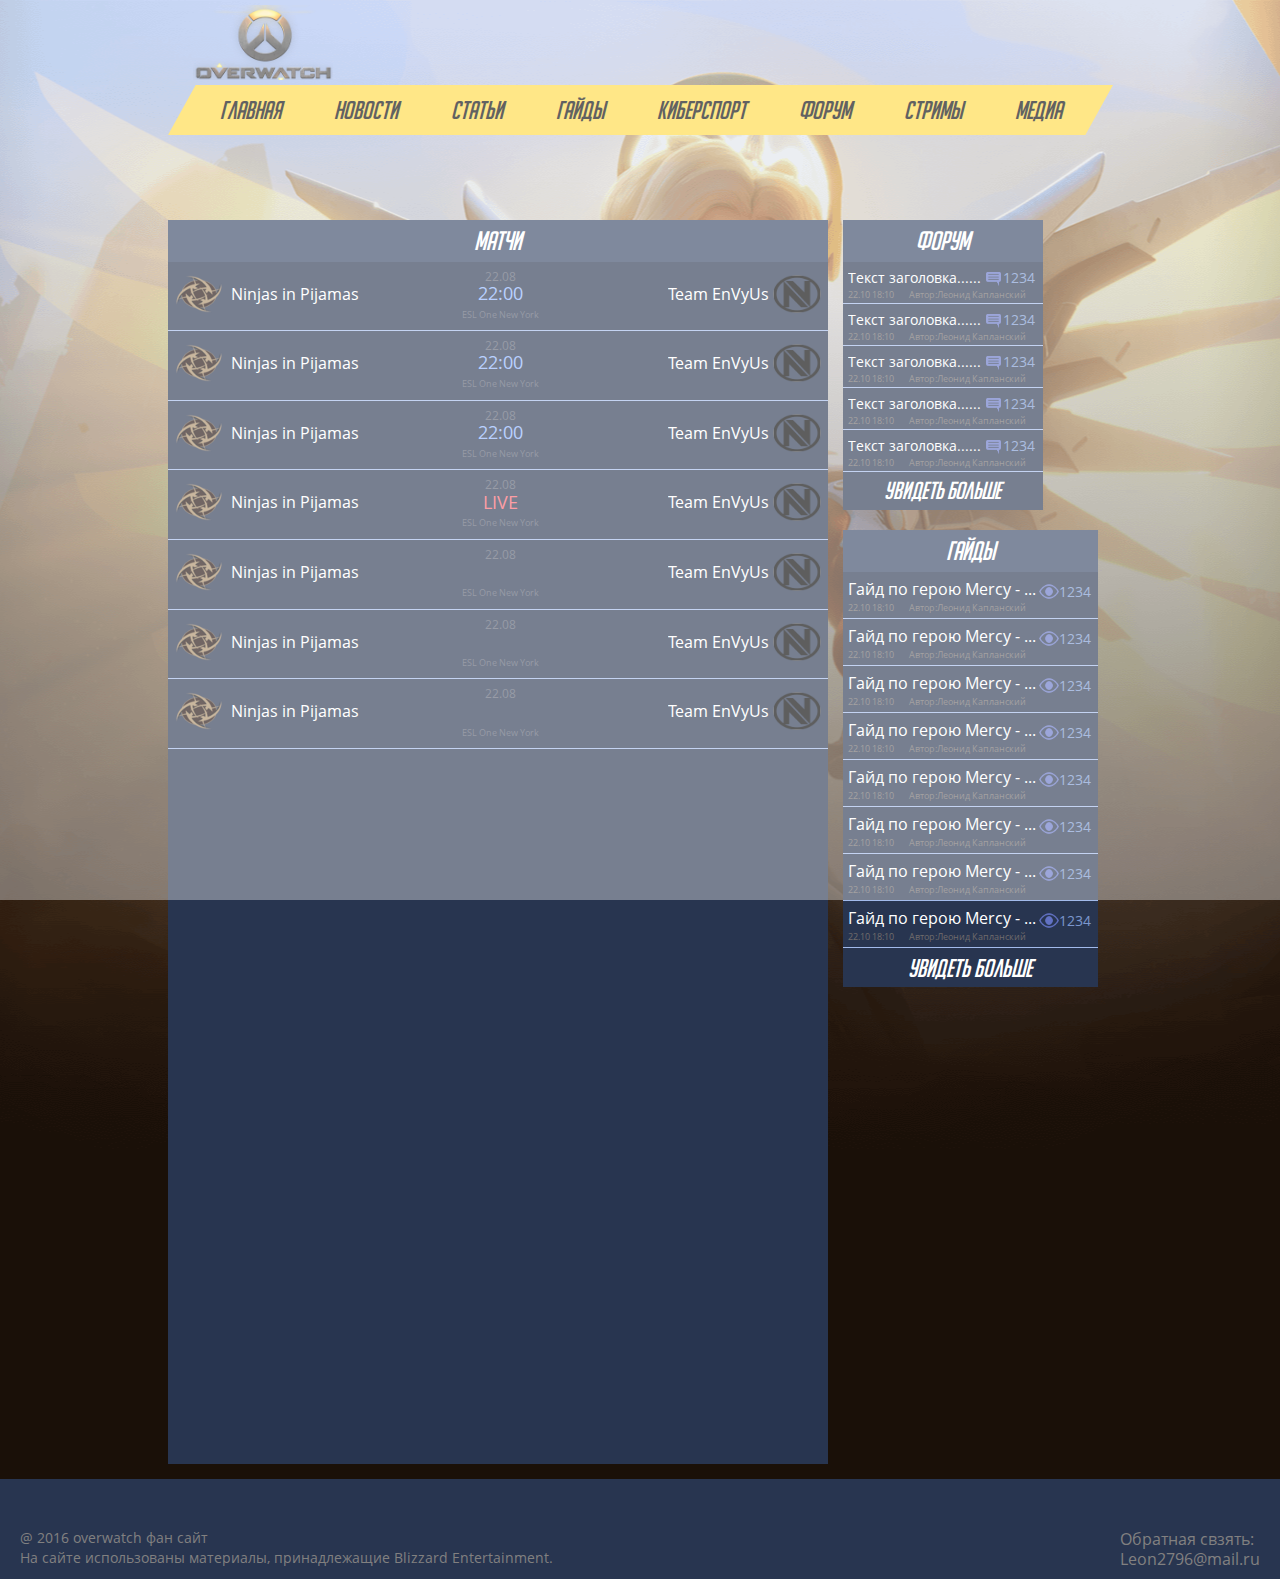
==== cybersport.html @ 669074f1 "update_v2" ====
<!DOCTYPE html>
<!--[if lt IE 7 ]><html class="ie ie6" lang="en"> <![endif]-->
<!--[if IE 7 ]><html class="ie ie7" lang="en"> <![endif]-->
<!--[if IE 8 ]><html class="ie ie8" lang="en"> <![endif]-->
<!--[if (gte IE 9)|!(IE)]><!--><html lang="ru"> <!--<![endif]-->

<head>

	<meta charset="utf-8">

	<title>Заголовок</title>
	<meta name="description" content="">

	<link rel="shortcut icon" href="img/favicon/favicon.ico" type="image/x-icon">
	<link rel="apple-touch-icon" href="img/favicon/apple-touch-icon.png">
	<link rel="apple-touch-icon" sizes="72x72" href="img/favicon/apple-touch-icon-72x72.png">
	<link rel="apple-touch-icon" sizes="114x114" href="img/favicon/apple-touch-icon-114x114.png">

	<meta http-equiv="X-UA-Compatible" content="IE=edge">
	<meta name="viewport" content="width=device-width, initial-scale=1, maximum-scale=1">

	<link rel="stylesheet" href="libs/bootstrap/css/bootstrap-grid.min.css">
	<link rel="stylesheet" href="libs/animate/animate.css">
	<link rel="stylesheet" href="libs/magnific-popup/magnific-popup.css">
	<link rel="stylesheet" href="css/fonts.css">
	<link rel="stylesheet" href="css/style.css"> 
	<!-- <link rel="stylesheet" href="css/media.css"> -->
	<link rel="stylesheet" href="css/font-awesome.min.css">

	<script src="libs/modernizr/modernizr.js"></script>

</head>

<body>

	<!-- Здесь пишем код -->
	<div class="container">
		<div class="row">
			<a href="#" class="logo"><img src="img/logo.png" alt="123"></a>
		</div>

		<div class="main_mnu">
			<ul>
				<li class = "menu_item"><a href="index.html">главная</a></li>
				<li class = "menu_item"><a href="news.html">новости</a></li>
				<li class = "menu_item"><a href="#">статьи</a></li>
				<li class = "menu_item"><a href="#">гайды</a></li>
				<li class = "menu_item"><a href="cybersport.html">киберспорт</a></li>
				<li class = "menu_item"><a href="#">форум</a></li>
				<li class = "menu_item"><a href="stream.html">стримы</a></li>
			<li class = "menu_item menu_media"><a>медиа</a>
				 <ul>
				 	<li><a href="gallery.html">Галерея</a></li>
				 	<li><a href="videos.html">Видео</a></li>
				 </ul>
				</li>
			</ul>
		</div>
		<div class="page match_page">
			<div class="sec_matches">
				<div class="top_title">Матчи</div>
				<a href="#">
					<div class="match_item">
						<div class="one_team">	
							<div class="logo_team"><img src="img/48px-Ninjas_in_Pyjamas.png" alt="Ninjas in Pijamas"></div>
							<div class="team_name">Ninjas in Pijamas</div>
						</div>
						<div class="time">
							<div class="data">22.08</div>
							<span>22:00</span>
							<div class="place">ESL One New York</div>
						</div>
						<div class="two_team">
							<div class="logo_team"><img src="img/50px-NV.png" alt="Ninjas in Pijamas"></div>
							<div class="team_name">Team EnVyUs</div>
						</div>
					</div>
				</a>
				<a href="#">
					<div class="match_item">
						<div class="one_team">	
							<div class="logo_team"><img src="img/48px-Ninjas_in_Pyjamas.png" alt="Ninjas in Pijamas"></div>
							<div class="team_name">Ninjas in Pijamas</div>
						</div>
						<div class="time">
							<div class="data">22.08</div>
							<span>22:00</span>
							<div class="place">ESL One New York</div>
						</div>
						<div class="two_team">
							<div class="logo_team"><img src="img/50px-NV.png" alt="Ninjas in Pijamas"></div>
							<div class="team_name">Team EnVyUs</div>
						</div>
					</div>
				</a>
				<a href="#">
					<div class="match_item">
						<div class="one_team">	
							<div class="logo_team"><img src="img/48px-Ninjas_in_Pyjamas.png" alt="Ninjas in Pijamas"></div>
							<div class="team_name">Ninjas in Pijamas</div>
						</div>
						<div class="time">
							<div class="data">22.08</div>
							<span>22:00</span>
							<div class="place">ESL One New York</div>
						</div>
						<div class="two_team">
							<div class="logo_team"><img src="img/50px-NV.png" alt="Ninjas in Pijamas"></div>
							<div class="team_name">Team EnVyUs</div>
						</div>
					</div>
				</a>
				<a href="#">
					<div class="match_item">
						<div class="one_team">	
							<div class="logo_team"><img src="img/48px-Ninjas_in_Pyjamas.png" alt="Ninjas in Pijamas"></div>
							<div class="team_name">Ninjas in Pijamas</div>
						</div>
						<div class="time">
							<div class="data">22.08</div>
							<span class = "live_match">LIVE</span>
							<div class="place">ESL One New York</div>
						</div>
						<div class="two_team">
							<div class="logo_team"><img src="img/50px-NV.png" alt="Ninjas in Pijamas"></div>
							<div class="team_name">Team EnVyUs</div>
						</div>
					</div>
				</a>
				<a href="#">
					<div class="match_item">
						<div class="one_team">	
							<div class="logo_team"><img src="img/48px-Ninjas_in_Pyjamas.png" alt="Ninjas in Pijamas"></div>
							<div class="team_name">Ninjas in Pijamas</div>
						</div>
						<div class="time">
							<div class="data">22.08</div>
							<div class="result">
								<i class="fa fa-trophy" aria-hidden="true"></i>
							</div>
							<div class="place">ESL One New York</div>
						</div>
						<div class="two_team">
							<div class="logo_team"><img src="img/50px-NV.png" alt="Ninjas in Pijamas"></div>
							<div class="team_name">Team EnVyUs</div>
						</div>
					</div>
				</a>
				<a href="#">
					<div class="match_item">
						<div class="one_team">	
							<div class="logo_team"><img src="img/48px-Ninjas_in_Pyjamas.png" alt="Ninjas in Pijamas"></div>
							<div class="team_name">Ninjas in Pijamas</div>
						</div>
						<div class="time">
							<div class="data">22.08</div>
							<div class="result">
								<i class="fa fa-trophy" aria-hidden="true"></i>
							</div>
							<div class="place">ESL One New York</div>
						</div>
						<div class="two_team">
							<div class="logo_team"><img src="img/50px-NV.png" alt="Ninjas in Pijamas"></div>
							<div class="team_name">Team EnVyUs</div>
						</div>
					</div>
				</a>
				<a href="#">
					<div class="match_item">
						<div class="one_team">	
							<div class="logo_team"><img src="img/48px-Ninjas_in_Pyjamas.png" alt="Ninjas in Pijamas"></div>
							<div class="team_name">Ninjas in Pijamas</div>
						</div>
						<div class="time">
							<div class="data">22.08</div>
							<div class="result">
								<i class="fa fa-trophy" aria-hidden="true"></i>
							</div>
							<div class="place">ESL One New York</div>
						</div>
						<div class="two_team">
							<div class="logo_team"><img src="img/50px-NV.png" alt="Ninjas in Pijamas"></div>
							<div class="team_name">Team EnVyUs</div>
						</div>
					</div>
				</a>
			</div>
		</div>
		<div class="sec_forum">
			<div class="top_title">
				<a href="#">Форум</a>
			</div>
			<div class="forum_item">
				<a href="#">
					<div class="forum_tittle">Текст заголовка....................</div>
					<div class="comment_item"><img src="img/comment_item.png" alt="comment"></div>
					<div class="comment_amount">1234</div>
					<div class="info">
						<div class="forum_data"><span>22.10 18:10</span></div>
						<div class="forum_author"><span>Автор:Леонид Капланский</span></div>
					</div>
				</a>
			</div>
			<div class="forum_item">
				<a href="#">
					<div class="forum_tittle">Текст заголовка....................</div>
					<div class="comment_item"><img src="img/comment_item.png" alt="comment"></div>
					<div class="comment_amount">1234</div>
					<div class="info">
						<div class="forum_data"><span>22.10 18:10</span></div>
						<div class="forum_author"><span>Автор:Леонид Капланский</span></div>
					</div>
				</a>
			</div>
			<div class="forum_item">
				<a href="#">
					<div class="forum_tittle">Текст заголовка....................</div>
					<div class="comment_item"><img src="img/comment_item.png" alt="comment"></div>
					<div class="comment_amount">1234</div>
					<div class="info">
						<div class="forum_data"><span>22.10 18:10</span></div>
						<div class="forum_author"><span>Автор:Леонид Капланский</span></div>
					</div>
				</a>
			</div>
			<div class="forum_item">
				<a href="#">
					<div class="forum_tittle">Текст заголовка....................</div>
					<div class="comment_item"><img src="img/comment_item.png" alt="comment"></div>
					<div class="comment_amount">1234</div>
					<div class="info">
						<div class="forum_data"><span>22.10 18:10</span></div>
						<div class="forum_author"><span>Автор:Леонид Капланский</span></div>
					</div>
				</a>
			</div>
			<div class="forum_item">
				<a href="#">
					<div class="forum_tittle">Текст заголовка....................</div>
					<div class="comment_item"><img src="img/comment_item.png" alt="comment"></div>
					<div class="comment_amount">1234</div>
					<div class="info">
						<div class="forum_data"><span>22.10 18:10</span></div>
						<div class="forum_author"><span>Автор:Леонид Капланский</span></div>
					</div>
				</a>
			</div>
			<div class = "more_button"><a href="#">Увидеть больше</a></div>
		</div>
		<div class="sec_guide">
			<div class="top_title">
				<a href="#">Гайды</a>
			</div>
			<div class="guide_item">
				<a href="#">
					<div class="guide_tittle">Гайд по герою Mercy - хиль и ресай</div>
					<div class="view_item"><img src="img/view.png" alt="view"></div>
					<div class="guide_amount">1234</div>
					<div class="info" style="padding-left: 5px">
						<div class="forum_data"><span>22.10 18:10</span></div>
						<div class="forum_author"><span>Автор:Леонид Капланский</span></div>
					</div>
				</a>
			</div>
			<div class="guide_item">
				<a href="#">
					<div class="guide_tittle">Гайд по герою Mercy - хиль и ресай</div>
					<div class="view_item"><img src="img/view.png" alt="view"></div>
					<div class="guide_amount">1234</div>
					<div class="info" style="padding-left: 5px">
						<div class="forum_data"><span>22.10 18:10</span></div>
						<div class="forum_author"><span>Автор:Леонид Капланский</span></div>
					</div>
				</a>
			</div>
			<div class="guide_item">
				<a href="#">
					<div class="guide_tittle">Гайд по герою Mercy - хиль и ресай</div>
					<div class="view_item"><img src="img/view.png" alt="view"></div>
					<div class="guide_amount">1234</div>
					<div class="info" style="padding-left: 5px">
						<div class="forum_data"><span>22.10 18:10</span></div>
						<div class="forum_author"><span>Автор:Леонид Капланский</span></div>
					</div>
				</a>
			</div>
			<div class="guide_item">
				<a href="#">
					<div class="guide_tittle">Гайд по герою Mercy - хиль и ресай</div>
					<div class="view_item"><img src="img/view.png" alt="view"></div>
					<div class="guide_amount">1234</div>
					<div class="info" style="padding-left: 5px">
						<div class="forum_data"><span>22.10 18:10</span></div>
						<div class="forum_author"><span>Автор:Леонид Капланский</span></div>
					</div>
				</a>
			</div>
			<div class="guide_item">
				<a href="#">
					<div class="guide_tittle">Гайд по герою Mercy - хиль и ресай</div>
					<div class="view_item"><img src="img/view.png" alt="view"></div>
					<div class="guide_amount">1234</div>
					<div class="info" style="padding-left: 5px">
						<div class="forum_data"><span>22.10 18:10</span></div>
						<div class="forum_author"><span>Автор:Леонид Капланский</span></div>
					</div>
				</a>
			</div>
			<div class="guide_item">
				<a href="#">
					<div class="guide_tittle">Гайд по герою Mercy - хиль и ресай</div>
					<div class="view_item"><img src="img/view.png" alt="view"></div>
					<div class="guide_amount">1234</div>
					<div class="info" style="padding-left: 5px">
						<div class="forum_data"><span>22.10 18:10</span></div>
						<div class="forum_author"><span>Автор:Леонид Капланский</span></div>
					</div>
				</a>
			</div>
			<div class="guide_item">
				<a href="#">
					<div class="guide_tittle">Гайд по герою Mercy - хиль и ресай</div>
					<div class="view_item"><img src="img/view.png" alt="view"></div>
					<div class="guide_amount">1234</div>
					<div class="info" style="padding-left: 5px">
						<div class="forum_data"><span>22.10 18:10</span></div>
						<div class="forum_author"><span>Автор:Леонид Капланский</span></div>
					</div>
				</a>
			</div>
			<div class="guide_item">
				<a href="#">
					<div class="guide_tittle">Гайд по герою Mercy - хиль и ресай</div>
					<div class="view_item"><img src="img/view.png" alt="view"></div>
					<div class="guide_amount">1234</div>
					<div class="info" style="padding-left: 5px">
						<div class="forum_data"><span>22.10 18:10</span></div>
						<div class="forum_author"><span>Автор:Леонид Капланский</span></div>
					</div>
				</a>
			</div>
			<div class = "more_button button_guide"><a href="#">Увидеть больше</a></div>
		</div>
	</div>
	<footer>
		<span class = "copyright">@ 2016 overwatch фан сайт</span>
		<span class = "warn">  На сайте использованы материалы, принадлежащие Blizzard Entertainment. </span>
		<div class="e-mail">Обратная свзять: <br> Leon2796@mail.ru</div>
	</footer>

	
	<div class="hidden"></div>

	<div class="loader">
		<div class="loader_inner"></div>
	</div>

	<!--[if lt IE 9]>
	<script src="libs/html5shiv/es5-shim.min.js"></script>
	<script src="libs/html5shiv/html5shiv.min.js"></script>
	<script src="libs/html5shiv/html5shiv-printshiv.min.js"></script>
	<script src="libs/respond/respond.min.js"></script>
	<![endif]-->

	<script src="libs/jquery/jquery-1.11.2.min.js"></script>
	<script src="libs/magnific-popup/jquery.magnific-popup.min.js"></script>
	<script src="libs/waypoints/waypoints.min.js"></script>
	<script src="libs/animate/animate-css.js"></script>
	<script src="libs/plugins-scroll/plugins-scroll.js"></script>
	
	<script src="js/common.js"></script>
</body>
</html>
---- css/fonts.css ----
@font-face {
	font-family: "RobotoRegular";
	src: url("../fonts/RobotoRegular/RobotoRegular.eot");
	src: url("../fonts/RobotoRegular/RobotoRegular.eot?#iefix") format("embedded-opentype"),
			 url("../fonts/RobotoRegular/RobotoRegular.woff") format("woff"),
			 url("../fonts/RobotoRegular/RobotoRegular.ttf") format("truetype");
	font-style: normal;
	font-weight: normal;
}

/* font-family: "OpenSansRegular"; */
@font-face {
    font-family: "OpenSansRegular";
    src: url("../fonts/OpenSansRegular/OpenSansRegular.eot");
    src: url("../fonts/OpenSansRegular/OpenSansRegular.eot?#iefix")format("embedded-opentype"),
    url("../fonts/OpenSansRegular/OpenSansRegular.woff") format("woff"),
    url("../fonts/OpenSansRegular/OpenSansRegular.ttf") format("truetype");
    font-style: normal;
    font-weight: normal;
}


/* font-family: "ArialRegular"; */
@font-face {
    font-family: "ArialRegular";
    src: url("../fonts/ArialRegular/ArialRegular.eot");
    src: url("../fonts/ArialRegular/ArialRegular.eot?#iefix")format("embedded-opentype"),
    url("../fonts/ArialRegular/ArialRegular.woff") format("woff"),
    url("../fonts/ArialRegular/ArialRegular.ttf") format("truetype");
    font-style: normal;
    font-weight: normal;
}

@font-face {
    font-family: "Big_Noodle_Titling_Cyr";
    src: url("../fonts/Big_Noodle_Titling_Cyr/Big_Noodle_Titling_Cyr.eot");
    src: url("../fonts/Big_Noodle_Titling_Cyr/Big_Noodle_Titling_Cyr.eot?#iefix")format("embedded-opentype"),
    url("../fonts/Big_Noodle_Titling_Cyr/Big_Noodle_Titling_Cyr.woff") format("woff"),
    url("../fonts/Big_Noodle_Titling_Cyr/Big_Noodle_Titling_Cyr.ttf") format("truetype");
    font-style: normal;
    font-weight: normal;
}

@font-face {
    font-family: Big_Noodle_Titling_Cyr; /* Имя шрифта */
    src: url(../fonts/Big_Noodle_Titling_Cyr.ttf)
---- css/style.css ----
*::-webkit-input-placeholder {
	color: #666;
	opacity: 1;
}
*:-moz-placeholder {
	color: #666;
	opacity: 1;
}
*::-moz-placeholder {
	color: #666;
	opacity: 1;
}
*:-ms-input-placeholder {
	color: #666;
	opacity: 1;
}

body input:focus:required:invalid,
body textarea:focus:required:invalid {
	
}
body input:required:valid,
body textarea:required:valid {
	
}

html.js .loader {
	background: none repeat scroll 0 0 #ffffff;
	bottom: 0;
	height: 100%;
	left: 0;
	position: fixed;
	right: 0;
	top: 0;
	width: 100%;
	z-index: 9999;
}
html.js .loader_inner {
	background-image: url("../img/preloader.gif");
	background-size: cover;
	background-repeat: no-repeat;
	background-position: center center;
	background-color: #fff;
	height: 60px;
	width: 60px;
	margin-top: -30px;
	margin-left: -30px;
	left: 50%;
	top: 50%;
	position: absolute;
}

a {
	color: #fff;
}

body {
	font-family: sans-serif;
	font-size: 16px;
	min-width: 320px;
	position: relative;
	line-height: 1.6;
	font-family: "OpenSansRegular", sans-serif;
	overflow-x: hidden;
	background-image: url(../img/bg.png);
	background-position: center top;
	height: 100%;
}
.hidden {
	display: none;
}

h1 {
	font-family: "OpenSansRegular", sans-serif;
	font-size: 20px;
	color: #fff;
}

p{
 	color: #fff;
 	font-size: 16px;
 	line-height: 22px;
 	font-family: "ArialRegular", sans-serif;
	
}

span {
	font-family: "OpenSansRegular", sans-serif;
	color: #fff;
}

a:hover, a:focus {
	text-decoration: none;
}

.container {
	width: 945px;
	padding: 0;
}

.logo img {
	float: left;
	width: 140px;
	height: 75px;
	margin-top: 5px;
	margin-left: 40px;
	margin-bottom: 5px;
}

.main_mnu ul {
	padding: 0;
	background-image: url(../img/menu.png);
	height: 50px;
	width: 945px;
	margin: 0;
	padding-left: 28px;
	list-style: none;
}

.menu_item {
	display: inline-block;
}

.menu_item a{
	list-style: none;
  font-family: "Big_Noodle_Titling_Cyr";
  font-style: italic;
  font-size: 25px;
  display: inline-block;
  height: 50px;
  padding: 5px 24.5px;
  color: #060606;
}

.menu_item a:hover {
	background: #FDE481;
}

.menu_media {
	position: relative;
}

.menu_media ul {
	position: absolute;
	left:-9999px;
	pacity:0;
	height: 100px;
	width: 96px;
	background: none;
	padding-left: 0;
}

.menu_media ul li {
	padding-top: 1px;
	float: none;
	background-color: #FFD941;
}

.menu_media ul li a {
	width: 96px;
	padding: 5px 17px;
}



.menu_media:hover ul{
	left: 0;
	opacity: 1;
}

.page{
	width: 660px;
	min-height: 1244px;
	height: 100%;
	background-color: #283550;
	margin-top: 85px;
	margin-right: 15px;
	color: #fff;
	display: inline-block;
	position: relative;
	float: left;
	padding: 10px;
}

.sec_forum {
	width: 200px;
	height: 100%;
	background-color: #283550;
	margin-top: 85px;
	float: right;
	display: inline-block;
	margin-right: 70px;
}

.sec_guide {
	width: 255px;
	height: 457px;
	background-color: #283550;
	margin-top: 20px;
	display: inline-block;
}


.news_page img{
	width: 485px;
	height: 260px;
}

.popup_content {
	display: block;
	width: 485px;
	height: 260px;
	margin: 15px 70px;
}

.news_page h1 {
	font-size: 24px;
	margin-top: 10px;
	font-weight: 100;
	margin-bottom: 0;
}

.text {
	display: block;
}
.info span{
	font-size: 12px;
	color: #706C6C;
}

.news_data {
	display: inline-block;
	float: left;
	margin-right: 45px;
}

.news_author {
	display: inline-block;
}

.views_news {
	float: right;
}

.news_tag {
	margin-top: 35px;
	font-size: 12px;
	margin-bottom: 10px;
}

.news_tag  span{
	color: #706C6C;
}

.news_tag a{
 border: 1px #A2BAEB solid;
 margin-right: 5px;
 padding: 3px;
}

.more_button  {
	color: #fff;
	font-family: "Big_Noodle_Titling_Cyr";
  font-style: italic;
  font-size: 24px;
  text-align: center;
}

.more_button  a{
 color: #fff;
}

.more_button:hover {
	background: #4A5A7B;
}

.forum_item {
	padding-left: 5px;
	border-bottom: 1px #A2BAEB solid ;
	height: 42px;
}

.forum_item:hover {
	background: #4A5A7B;
}

.top_title {
	font-family: "Big_Noodle_Titling_Cyr";
  font-style: italic;
  font-size: 26px;
  text-align: center;
  background-color: #354565;
}

.top_title a {
	color: #fff;
}

.forum_tittle {
	width: 135px;
	display: inline-block;
	float: left;
	overflow: hidden;
	padding-top: 5px;
	font-size: 14px;
	color: #fff;
	margin: 0;
	overflow: hidden;
	display: block;
	text-overflow: ellipsis;
	white-space: nowrap;
}


.comment_item img{
	width: 15px;
	height: 14px;
	margin-top: 10px;
	margin-left: 3px;
	display: inline-block;
	float: left;
}

.comment_amount {
	font-size: 14px;
	color: #7B97CE;
	padding-top: 5px;
	margin-left: 2px;
	display: inline-block;
}

.forum_data {
	display: inline-block;
	float: left;
	margin-right: 15px;
}

.forum_data,.forum_author {
	line-height: 5px;
}

.forum_data span,.forum_author span {
	font-size: 9px;
}

.guide_item {
	border-bottom: 1px #A2BAEB solid ;
	height: 47px;
}
.guide_tittle {
	width: 191px;
	display: inline-block;
	float: left;
	padding-top: 5px;
	font-size: 16px;
	color: #fff;
	margin: 0;
	overflow: hidden;
	text-overflow: ellipsis;
	white-space: nowrap;
	margin-left: 5px;
}

.view_item img{
	width: 20px;
  height: 23px;
  margin-top: 8px;
	display: inline-block;
	float: left;
}

.guide_amount {
	font-size: 14px;
	color: #7B97CE;
  padding-top: 9px;
  margin-left: 2px;
}

.guide_cat{
	display: inline-block;
	float: left;
}

.guide_item:hover {
	background: #4A5A7B;
}

.button_guide {
	font-size: 25px;
}

.sec_stream {
	width: 255px;
	height: 320px;
	background-color: #283550;
	margin-top: 15px;
	color: #fff;
	display: inline-block;
}

.stream_item {
	width: 135px;
	height: 80px;
	position: relative;
	margin-top: 10px;
	margin-left: 60px;
}

.border:hover {
	border: 1px #91B5FF solid;
}

.border {
	background-clip: padding-box;
	width: 135px;
	height: 80px;
	z-index: 50;
	position: absolute;
	background: -moz-linear-gradient(top, transparent 0%, rgba(0,0,0,0.85) 100%);
	background: -webkit-gradient(linear, left top, left bottom, color-stop(0%, transparent), color-stop(100%, rgba(0,0,0,0.75)));
	background: -webkit-linear-gradient(top, transparent 0%, rgba(0,0,0,0.85) 100%);
	background: -o-linear-gradient(top, transparent 0%, rgba(0,0,0,0.85) 100%);
	background: -ms-linear-gradient(top, transparent 0%, rgba(0,0,0,0.85) 100%);
	background: linear-gradient(to bottom, transparent 0%, rgba(0,0,0,0.85) 100%);
}

.stream_name {
	width: 80px;	
	color: #fff;
	position: absolute;
	top: 50px;
	left: 5px;
	font-family: "Big_Noodle_Titling_Cyr", sans-serif;
	overflow: hidden;
  text-overflow: ellipsis;
  white-space: nowrap;
  font-size: 16px;
  z-index: 100;
}

.views_icon {
	position: absolute;
	top: 52px;
	left: 85px;
	font-size: 12px;
	color: #6D9EFF;
	z-index: 100;
}

.steam_views {
	position: absolute;
	width: 35px;
	top: 53px;
	left: 98px;
	font-size: 12px;
	color: #6D9EFF;
	overflow: hidden;
  text-overflow: ellipsis;
  white-space: nowrap;
  z-index: 100;
}

.stream_item img {
	width: 135px;
	height: 80px;
	position: absolute;
	top: 0;
	background-clip: padding-box;
	z-index: 0;
}

footer {
	height: 100px;
	background-color: #283550;
	margin-top: 15px;
	position: relative;
	font-size: 14px;
}

.copyright {
	float: left;
	position: absolute;
	display: inline-block;
	color: #818080;
	bottom: 30px;
	left: 20px;
}

span.warn{
	color: #818080;
	bottom: 10px;
	position: absolute;
	left: 20px;
}

.e-mail {
	color: #818080;
	position: absolute;
	float: right;
	bottom: 10px;
	right: 20px;
	font-size: 16px;
	line-height: 20px;
}

/* overlay at start */
.mfp-fade.mfp-bg {
  opacity: 0;

  -webkit-transition: all 0.4s ease-out;
  -moz-transition: all 0.4s ease-out;
  transition: all 0.4s ease-out;
}
/* overlay animate in */
.mfp-fade.mfp-bg.mfp-ready {
  opacity: 0.8;
}
/* overlay animate out */
.mfp-fade.mfp-bg.mfp-removing {
  opacity: 0;
}

/* content at start */
.mfp-fade.mfp-wrap .mfp-content {
  opacity: 0;

  -webkit-transition: all 0.4s ease-out;
  -moz-transition: all 0.4s ease-out;
  transition: all 0.4s ease-out;
}
/* content animate it */
.mfp-fade.mfp-wrap.mfp-ready .mfp-content {
  opacity: 1;
}
/* content animate out */
.mfp-fade.mfp-wrap.mfp-removing .mfp-content {
  opacity: 0;
 3
}

.logo_hero {
	display: inline-block;
	float: left;
}

.logo_hero img{
	width: 250px;
	height: 225px;
}

.hero_descr {
	margin-left: 10px;
	display: inline-block;
}

.hero_descr h1 {
	margin: 0;
	font-size: 60px;
	font-weight: 100;
	line-height: 45px;
}

.hero_role,.hero_role span, .hero_about {
	font-size: 30px;
	line-height: 30px;
	margin: 7px 0;
}

.hero_role span {
	color: #91b5ff;
}

.hero_about  {
	line-height: 30px;
}

.hero_story p{
	font-family: "ArialRegular";
	font-size: 14px;
	font-style: italic;
	float: left;
	text-indent: 40px;
	margin-bottom: 0;
	text-align: justify;
	line-height: 18px;
}

.hero_skill {
	width: 300px;
	min-height: 155px;
	height: 100%;
	border-left: 5px #91B5FF solid;
	float: left;
	display: inline-block;
	margin-left: 40px;
  margin-top: 25px;
  padding-left: 5px;
}

.hero_page .hero_skill:nth-child(4){
	margin-left: 0;
}
.hero_page .hero_skill:nth-child(6){
	margin-left: 0;
}

.skill_name, .skill_option span, .hero_page ul span,
.hero_guidename, .hero_guide .autor,.hero_guide .data,
.hero_guide .view, .hero_descr h1,.hero_role,.hero_role span, .hero_about,
.stream_quest{
	font-family: "Big_Noodle_Titling_Cyr";
	font-style: italic;
}

.skill_name {
	font-size: 30px;
	line-height: 30px;
}

.skill_descr {
	width: 290px;
	height: 90px;
	text-align: justify;
	font-family: "OpenSansRegular";
	font-size: 14px;
	line-height: 16px;
	margin-top: 5px;
}

.skill_option span {
	font-size: 20px;
}

span.green {
	color: #00cf0a;
}
span.red {
	color: #fe0000;
}

.hero_ult {
	width: 300px;
	min-height: 155px;
	height: 100%;
	border-left: 5px #91B5FF solid;
	display: inline-block;
  padding-left: 5px;
  margin: 40px 0 25px 190px;
}

.hero_ult .skill_name {
	color:#74d6ff
}

.hero_page ul {
	padding: 0;
	margin-left: 15px;
}

.hero_page ul span {
	font-size: 28px;
}

.hero_page ul li {
	line-height: 18px;
	margin-left: 15px;
}
.hero_guide {
	display: inline-block;
	float: left;
	margin-left: 13px;
	margin-top: 15px;
}
.hero_guide a {
	width: 300px;
	height: 100px;
	border: 1px #91B5FF solid;
	display: block;
	padding: 3px;
}

.hero_guide a:hover {
	background-color: #4A5A7B;
}

.hero_guidename{
	font-size: 24px;
	line-height: 24px;
	float: left;
}

.hero_guide .autor{
	font-size: 18px;
	line-height: 24px;
	color:#62b0d5
}

a:hover {
	color: none;
}

.hero_guide .data {
	font-size: 16px;
	line-height: 24px;
	font-weight: 100;
	color: #a3a3a3;
	float: left;
	display: inline-block;
}

.hero_guide .view{
	font-size: 16px;
	line-height: 24px;
	font-weight: 100;
	color: #a3a3a3;
	float: right;
	display: inline-block;
	margin-right: 5px;
}

.match_page {
	padding: 0;
}

.match_item {
	height: 100%;
	border-bottom: 1px #A2BAEB solid;
	width: 660px;
	text-align: center;
	padding: 5px 0;
}

.match_item:hover {
	background-color: #3A4660;
}

.one_team {
	display: inline-block;
	float: left;
	width: 195px;
	overflow: hidden;
  text-overflow: ellipsis;
  white-space: nowrap;
}

.one_team img {
	width: 48px;
	height: 38px;
	float: left;
	margin-top: 8px;
	margin-left: 7px;
	margin-right: 4px;
}

.team_name {
	color: #fff;
	font-size: 16px;
	margin-top: 15px;

}

.time {
	display: inline-block;
	text-align: center;
	width: 85px;
	height: 100%;
}

.data {
	font-size: 12px;
	color: #5C6274;
}

.time span {
	font-size: 18px;
	color: #91B5FF;
	display: block;
	margin-top: -7px;
}

.place {
	font-size: 9px;
	color: #5C6274;
}

.two_team {
	float: right;
	width: 190px;

}

.two_team img {
	width: 48px;
	height: 38px;
	float: right;
	margin-top: 8px;
	margin-right: 7px;
	margin-left: 4px;
}

.two_team .team_name {
	float: right;
	width: auto;
	overflow: hidden;
  text-overflow: ellipsis;
  white-space: nowrap;
}

.time .live_match{
	color: #FB6570;
}

.result {
	width: 28px;
	height: 22px;
	margin-left: 29px;
	font-size: 19px;
	color: #fff;
	line-height: 27px;
}

.result:hover {
	color: #536998;
}

.score {
	color: #91B5FF;
	line-height: 22px;
	font-family: "OpenSansRegular";
}

.stream_page {
	min-height: 650px;
	padding: 0;
}

.stream_item {
	width: 135px;
	height: 80px;
	display: inline-block;
	float: left;
	position: relative;
	margin-top: 10px;
	margin-left: 23px;
	margin-bottom: 10px;
}

.border:hover {
	border: 1px #91B5FF solid;
}

.border {
	background-clip: padding-box;
	width: 135px;
	height: 80px;
	z-index: 50;
	position: absolute;
	background: -moz-linear-gradient(top, transparent 0%, rgba(0,0,0,0.85) 100%);
	background: -webkit-gradient(linear, left top, left bottom, color-stop(0%, transparent), color-stop(100%, rgba(0,0,0,0.75)));
	background: -webkit-linear-gradient(top, transparent 0%, rgba(0,0,0,0.85) 100%);
	background: -o-linear-gradient(top, transparent 0%, rgba(0,0,0,0.85) 100%);
	background: -ms-linear-gradient(top, transparent 0%, rgba(0,0,0,0.85) 100%);
	background: linear-gradient(to bottom, transparent 0%, rgba(0,0,0,0.85) 100%);
}

.stream_name {
	width: 80px;	
	color: #fff;
	position: absolute;
	top: 50px;
	left: 5px;
	font-family: "Big_Noodle_Titling_Cyr", sans-serif;
	overflow: hidden;
  text-overflow: ellipsis;
  white-space: nowrap;
  font-size: 16px;
  z-index: 100;
}

.views_icon {
	position: absolute;
	top: 52px;
	left: 85px;
	font-size: 12px;
	color: #6D9EFF;
	z-index: 100;
}

.steam_views {
	position: absolute;
	width: 35px;
	top: 53px;
	left: 98px;
	font-size: 12px;
	color: #6D9EFF;
	overflow: hidden;
  text-overflow: ellipsis;
  white-space: nowrap;
  z-index: 100;
}

.stream_item img {
	width: 135px;
	height: 80px;
	position: absolute;
	top: 0;
	background-clip: padding-box;
	z-index: 0;
}

.stream_quest {
	text-align: center;
	margin-top: 10px;
	font-size: 24px;
}

.stream_quest a:hover {
	color: #74d6ff;
}

.vidoe_page {
	padding: 0;
	min-height: 650px;
}

.pagination {
	height: 40px;
}
.pagination_up {
	position: absolute;
	top: 50px;
	right: 20px;
}

.pagination_down {
	width: 660px;
  height: 50px;
  background-color: #283550;
  padding-left: 505px;
  padding-top: 15px;
  display: inline-block;
  float: left;
}

.page_num {
	display: inline-block;
	float: left;
	color: #fff;
	margin-right: 10px;
}

.page_num:hover{
	background: #A2BAEB;
	color: #fff;
}

.page_num a{
	width: 25px;
	height: 25px;
	border: 1px #A2BAEB solid;
	text-align: center;
	display: block;
}

.video_item, .video_pic img {
	width: 181px;
	height: 100px;
}
.video_item {
	display: inline-block;
	margin-top: 10px;
	margin-left: 27px;
	height: 100px;
}
.video_item .border {
	width: 181px;
	height: 100px;
	background: none;
}
.video_item .border:hover {
	color: #354565;
}
.video_tittle {
	font-size: 12px;
	color: #fff;
	width: 181px;
	overflow: hidden;
  text-overflow: ellipsis;
  white-space: nowrap;
}

.gallery_page {
	padding: 0;
}
.images {
	padding: 0;
}

.image_item {
	float: left;
	display: block;
	width: 110px;
	height: 130px;
	margin-left: 18px;
	margin-bottom: 10px;
}
.images img{
	width: 110px;
	height: 130px;
}

a {
	cursor: pointer;
}
---- css/media.css ----
/*==========  Desktop First Method  ==========*/

/* Large Devices, Wide Screens */
@media only screen and (max-width : 1200px) {

}

/* Medium Devices, Desktops */
@media only screen and (max-width : 992px) {

}

/* Small Devices, Tablets */
@media only screen and (max-width : 768px) {
	
	/*Disable Animation on Mobile Devices*/
	.animated {
		/*CSS transitions*/
		-o-transition-property: none !important;
		-moz-transition-property: none !important;
		-ms-transition-property: none !important;
		-webkit-transition-property: none !important;
		transition-property: none !important;
		/*CSS transforms*/
		-o-transform: none !important;
		-moz-transform: none !important;
		-ms-transform: none !important;
		-webkit-transform: none !important;
		transform: none !important;
		/*CSS animations*/
		-webkit-animation: none !important;
		-moz-animation: none !important;
		-o-animation: none !important;
		-ms-animation: none !important;
		animation: none !important;
	}

}

/* Extra Small Devices, Phones */
@media only screen and (max-width : 480px) {

}

/* Custom, iPhone Retina */
@media only screen and (max-width : 320px) {

}


/*==========  Mobile First Method  ==========*/

/* Custom, iPhone Retina */
@media only screen and (min-width : 320px) {

}

/* Extra Small Devices, Phones */
@media only screen and (min-width : 480px) {

}

/* Small Devices, Tablets */
@media only screen and (min-width : 768px) {

}

/* Medium Devices, Desktops */
@media only screen and (min-width : 992px) {

}

/* Large Devices, Wide Screens */
@media only screen and (min-width : 1200px) {

}
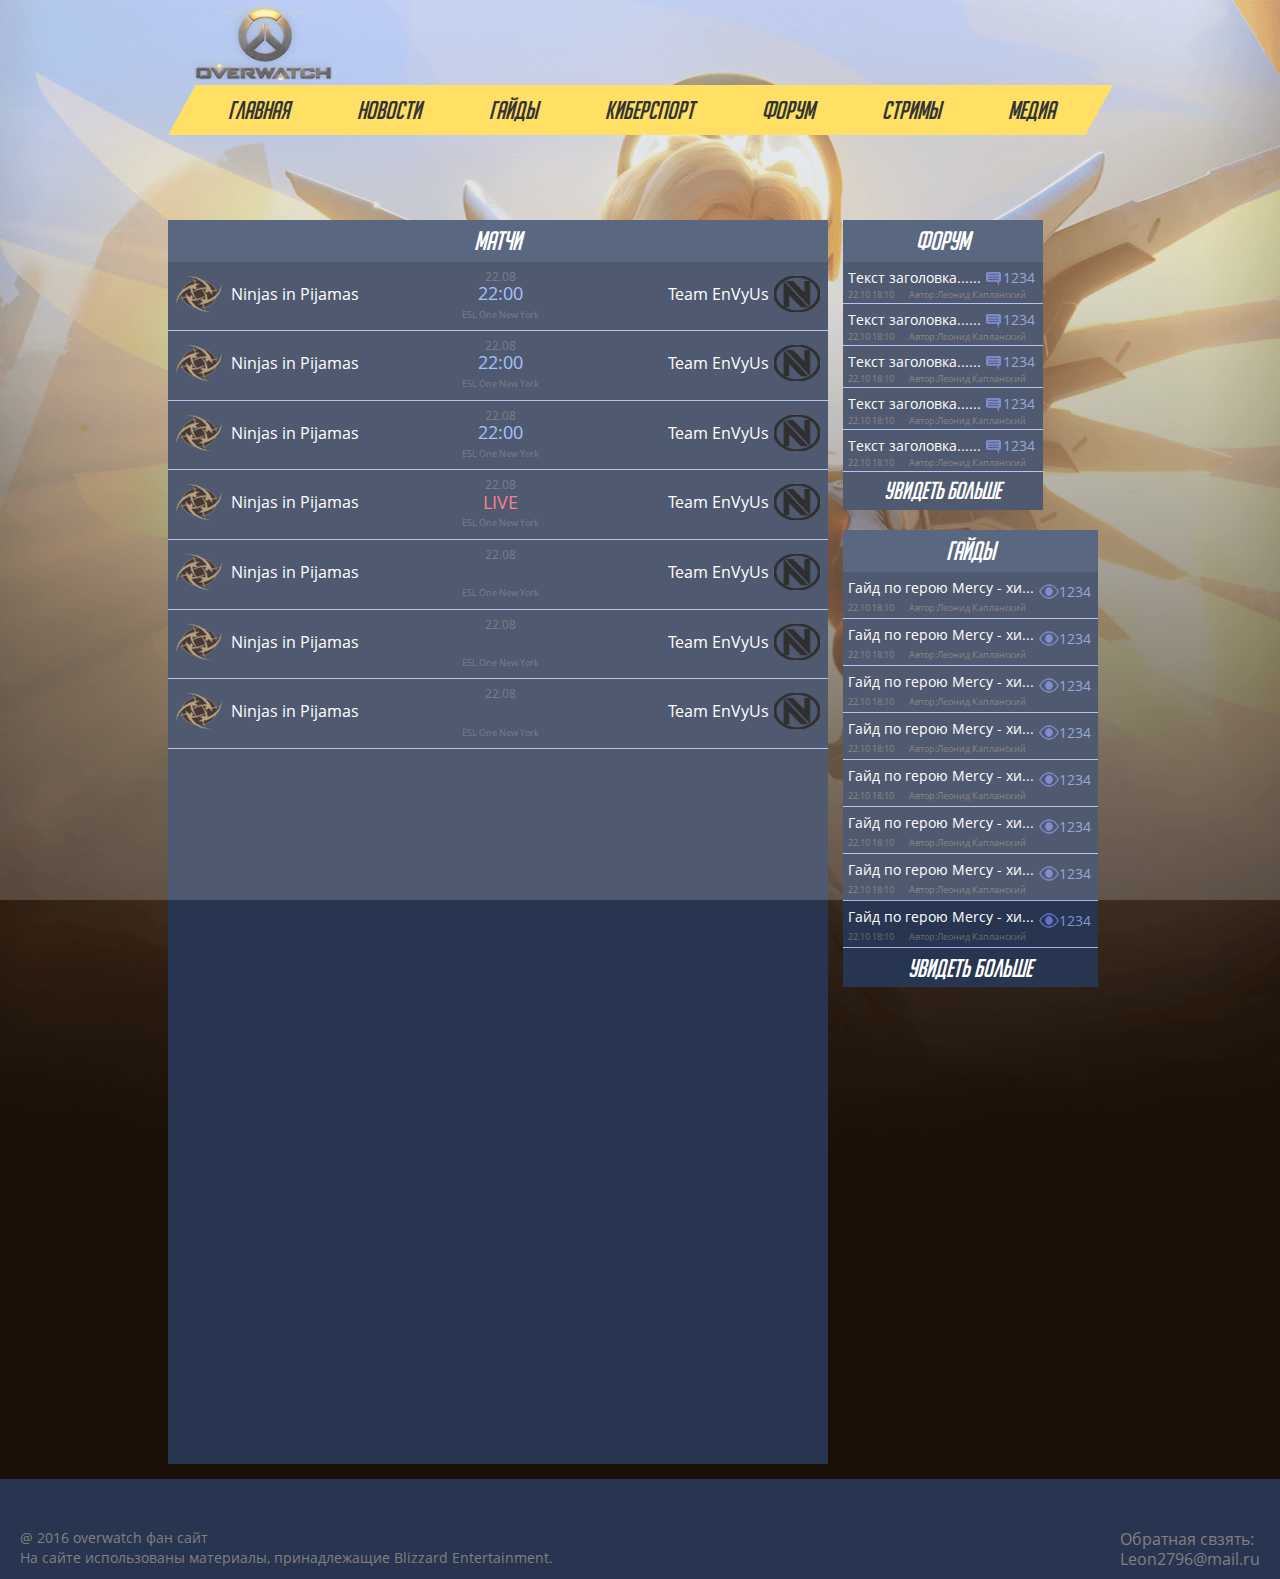
==== commit fed0846d: "update" ====
--- a/cybersport.html
+++ b/cybersport.html
@@ -43,8 +43,7 @@
 			<ul>
 				<li class = "menu_item"><a href="index.html">главная</a></li>
 				<li class = "menu_item"><a href="news.html">новости</a></li>
-				<li class = "menu_item"><a href="#">статьи</a></li>
-				<li class = "menu_item"><a href="#">гайды</a></li>
+				<li class = "menu_item"><a href="guide.html">гайды</a></li>
 				<li class = "menu_item"><a href="cybersport.html">киберспорт</a></li>
 				<li class = "menu_item"><a href="#">форум</a></li>
 				<li class = "menu_item"><a href="stream.html">стримы</a></li>
@@ -352,7 +351,6 @@
 	<div class="hidden"></div>
 
 	<div class="loader">
-		<div class="loader_inner"></div>
 	</div>
 
 	<!--[if lt IE 9]>
--- a/css/style.css
+++ b/css/style.css
@@ -128,7 +128,7 @@
   font-size: 25px;
   display: inline-block;
   height: 50px;
-  padding: 5px 24.5px;
+  padding: 5px 32px;
   color: #060606;
 }
 
@@ -145,7 +145,7 @@
 	left:-9999px;
 	pacity:0;
 	height: 100px;
-	width: 96px;
+	width: 111px;
 	background: none;
 	padding-left: 0;
 }
@@ -157,7 +157,7 @@
 }
 
 .menu_media ul li a {
-	width: 96px;
+	width: 111px;
 	padding: 5px 17px;
 }
 
@@ -352,7 +352,7 @@
 	display: inline-block;
 	float: left;
 	padding-top: 5px;
-	font-size: 16px;
+	font-size: 14px;
 	color: #fff;
 	margin: 0;
 	overflow: hidden;
@@ -607,7 +607,7 @@
 .skill_name, .skill_option span, .hero_page ul span,
 .hero_guidename, .hero_guide .autor,.hero_guide .data,
 .hero_guide .view, .hero_descr h1,.hero_role,.hero_role span, .hero_about,
-.stream_quest{
+.stream_quest, .guide_categories {
 	font-family: "Big_Noodle_Titling_Cyr";
 	font-style: italic;
 }
@@ -677,6 +677,7 @@
 	border: 1px #91B5FF solid;
 	display: block;
 	padding: 3px;
+	position: relative;
 }
 
 .hero_guide a:hover {
@@ -687,12 +688,23 @@
 	font-size: 24px;
 	line-height: 24px;
 	float: left;
+	overflow: hidden;
+	width: 280px;
 }
 
 .hero_guide .autor{
 	font-size: 18px;
 	line-height: 24px;
 	color:#62b0d5
+}
+
+.guide_categories {
+	position: absolute;
+	top: 50px;
+	right: 20px;
+	font-size: 22px;
+	line-height: 24px;
+	color:#62b0d5;
 }
 
 a:hover {
@@ -1013,4 +1025,12 @@
 	cursor: pointer;
 }
 
-
+.guide_page {
+	padding: 0;
+	min-height: 650px;
+	max-height: 1200px;
+}
+
+.guide_page .hero_guide {
+	margin-left: 20px;
+}